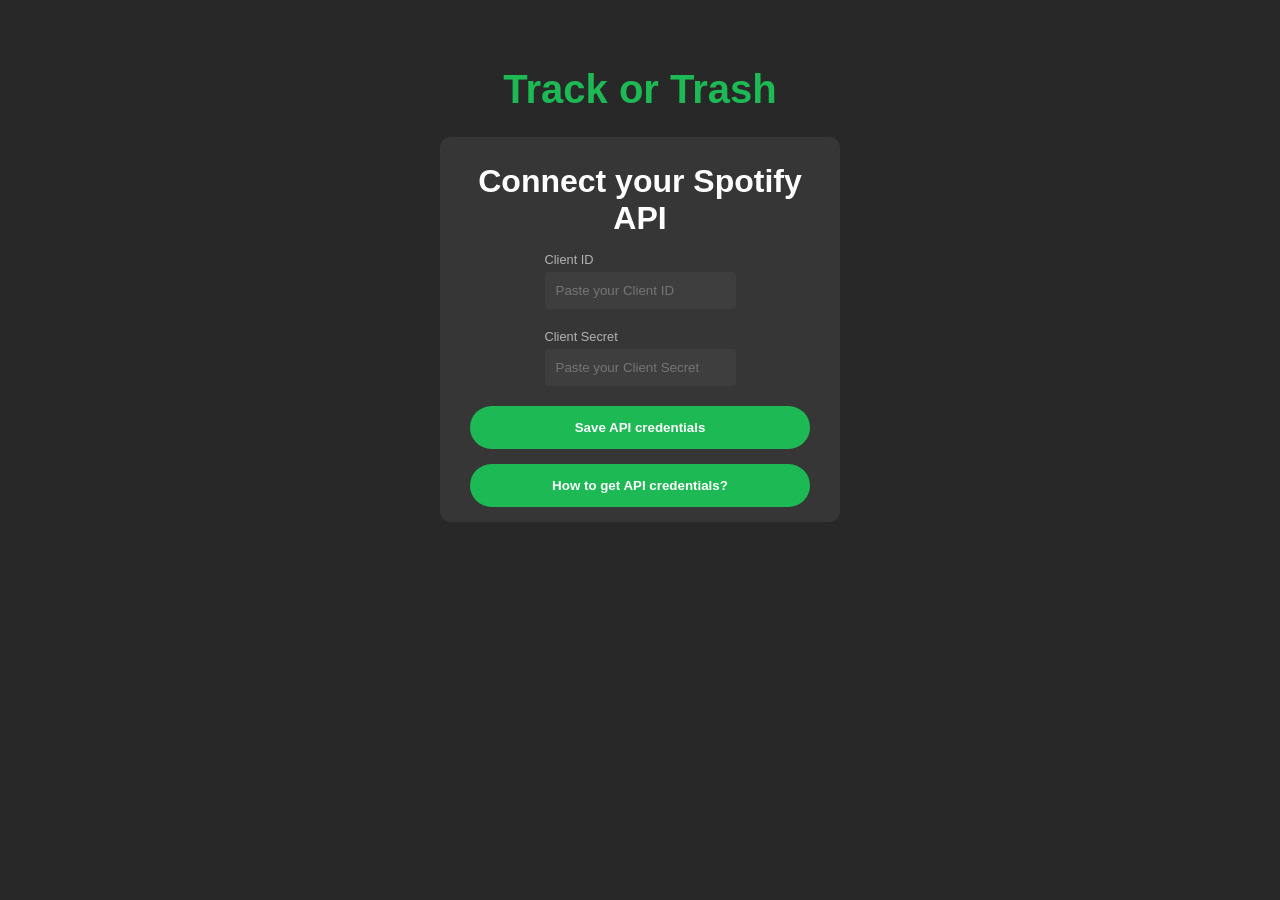
==== index.html @ 5759db15 "UI improvements for playlists" ====
<!DOCTYPE html>
<html lang="en">
<head>
    <meta charset="UTF-8">
    <meta name="viewport" content="width=device-width, initial-scale=1.0">
    <title>Document</title>
    <link rel="stylesheet" href="style.css">
</head>
<body>
    <button id="logout" class="hidden" onclick="logout()">
        <img src="[data-uri]" alt="Log out">
    </button>
    <button id="stop" class="hidden" onclick="stopSorting()">
        <img src="[data-uri]" alt="Quit">
    </button>
    <header>
        <h1>Track or Trash</h1>
    </header>
    <!-- Input fields -->
    <main id="setup">
        <div class="card">
            <h2>Connect your Spotify API</h2>
            <div class="input-group">
                <label>Client ID</label>
                <input type="text" id="client-id" placeholder="Paste your Client ID">
            </div>
            <div class="input-group">
                <label>Client Secret</label>
                <input type="password" id="client-secret" placeholder="Paste your Client Secret">
            </div>
            <button onclick="SaveKeys()">Save API credentials</button>
            <button onclick="openTutorial()">How to get API credentials?</button>
        </div>

    </main>
    <div id="toast" class="toast hidden"></div>
    <section id="dashboard" class="hidden">
        <div class="card track-card">
            <img id="track-art" src="https://placehold.co/250?text=Loading..." alt="Album Art">
            <div class="track-info">
                <h2 id="track-title">Loading Song..</h2>
                <h3 id="track-artist">Artist Name</h3>
            </div>
        </div>
        <div class="action-buttons">
            <button id="trash" onclick="Trash()">
                <img src="[data-uri]" alt="Trash">
            </button>
            <button id="track" onclick="Track()">
                <img src="[data-uri]" alt="Track">
            </button>
        </div>
    </section>
    <section id ="home" class="hidden">
        <header>
            <h3>Select a playlist to start</h3>
        </header>
        <div id="menu-container" class="menu-grid">

        </div>
    </section>
    <script src="https://sdk.scdn.co/spotify-player.js"></script>
    <script src="app.js"></script>
</body>
</html>
---- style.css ----
body {
    background-color: #282828;
    color: #FFFFFF;
    font-family: 'Arial', sans-serif;
    margin: 0;
    padding: 40px 40px;

    display: flex;
    flex-direction: column;
    align-items: center;
}
p {
    text-align: center;
}
h1 {
    color: #1DB954;
    text-align: center;
    font-size: 2.5rem;
    font-weight: bold;
    margin-bottom: 5px;
}

h2 {
    color: white;
    text-align: center;
    font-size: 2rem;
    font-weight: bold;
    margin-bottom: 15px;
    padding-left: 18px;
    padding-right: 18px;
}

h3 {
    color: white;
    text-align: center;
    font-size: 1.5rem;
    font-weight: bold;
    margin-bottom: 5px;
}

.card{
    background-color: #363636;
    color: #ffffff;
    border-radius: 10px;
    margin: 20px 0;
    box-sizing: border-box;
    width: 100%;
    max-width: 400px;

    display: flex;
    flex-direction: column;
    align-items: center; 
}

.input-group{
    margin-bottom: 20px;
}

.input-group label {
    display: block;
    color: #B3B3B3;
    margin-bottom: 5px;
    font-size: 0.8rem;
}

.input-group input {
    width: 100%;
    padding: 10px;
    background-color: #3E3E3E;
    border: 1px solid transparent;
    border-radius: 4px;
    color: #FFFFFF;
    box-sizing: border-box;
}

.action-buttons button, 
#trash, 
#track {
    background: none !important;
    background-color: transparent !important;
    border: none !important;
    outline: none !important;
    padding: 0 !important;
    width: auto !important;
    height: auto !important;
    margin: 0 !important;
    cursor: pointer;
    box-shadow: none !important;
    appearance: none !important;
    -webkit-appearance: none !important;
} /* written by ai */

.card button {
    background-color: #1DB954;
    color: #FFFFFF;
    border: none;
    border-radius: 40px;
    padding: 14px;
    font-weight: bold;
    width: 85%;
    cursor: pointer;
    margin-bottom: 15px;
}

button.hover {
    background-color: #5A5B5C;
}

.hidden {
    display: none !important;
}

.menu-grid {
    display: grid;
    grid-template-columns: repeat(auto-fill, minmax(220px, 1fr));
    gap: 20px;
    padding: 20px;
    max-width: 800px;
    margin: 0 auto;
}

.menu-card {
    background-color: #282828;
    color: white;
    border: 1px solid #363636;
    border-radius: 10px;
    padding: 20px;
    text-align: center;
    cursor: pointer;
    transition: transform 0.2s, background-color 0.2s;
    box-shadow: 0 4px 10px rgba(0, 0, 0, 0.3);
}
.menu-card:hover {
    background-color: #181818;
    transform: scale(1.05);
}

.card-art {
    width: 100%;
    aspect-ratio: 1/1;
    object-fit: cover;
    border-radius: 6px;
    margin-bottom: 15px;
}

.card-art-placeholder {
    width: 100%;
    aspect-ratio: 1/1;
    background: linear-gradient(135deg, #ff85f7, #ff5757);
    font-size: 3.5rem;
    display: flex;
    align-items: center;
    justify-content: center;
    border-radius: 6px;
    margin-bottom: 15px;
}

.card-info h3 {
    margin: 0 0 8px 0;
    font-size: 1.2rem;
}

.card-info h2 {
    font-size: 1.5rem;
}

.card-info p {
    margin: 0;
    color: white;
    font-size: 0.9rem;
}

#logout {
    position: absolute;
    top: 20px;
    right: 20px;
    width: auto;
    padding: 8px 16px;
    background-color: #333333;
    font-size: 0.85rem;
    border: 1px solid #555555;
    z-index: 1000;
}

#stop {
    position: absolute;
    top: 20px;
    right: 130px;
    width: auto;
    padding: 8px 16px;
    background-color: #333333;
    font-size: 0.85rem;
    border: 1px solid #555555;
    z-index: 1000
}

#logout:hover {
    background-color: #cc0000;
    border: 1px solid #FFFFFF;
}

#stop:hover {
    background-color: #cc0000;
    border: 1px solid white;
}

#track-art {
    width: 100%;
    margin-top: 15px;
    margin-right: 15px;
    margin-left: 15px;
    max-width: 290px;
    aspect-ratio: 1/1;
    object-fit: cover;
    box-shadow: 0 4px 15px rgba(0, 0, 0, 0.5);
}

.toast {
    position: fixed;
    top: 20px;
    left: 20px;
    padding: 12px 24px;
    border-radius: 6px;
    color: white;
    font-weight: bold;
    z-index: 1000;
    animation: slideIn 0.5s ease;
}

.toast.success {
    background-color: rgb(126, 210, 169)
}

.toast.error {
    background-color: rgb(179, 104, 104)
}

.toast.hidden {
    opacity: 0;
    pointer-events: none;
}

@keyframes slideIn {
    from {
        opacity: 0;
        transform: translateY(-20px);
    }
    to {
        opacity: 1;
        transform: translateY(0);
    }
}

@keyframes swipeLeft {
    to {
        transform: translateX(-150%) rotate(-20deg);
        opacity: 0;
    }
}

@keyframes swipeRight {
    to {
        transform: translateX(150%) rotate(20deg);
        opacity: 0;
    }
}

.swipe-left {
    animation: swipeLeft 0.4s ease forwards;
    box-shadow: 0 0 40px rgba(241, 96, 96, 0.8)
}

.swipe-right {
    animation: swipeRight 0.4s ease forwards;
    box-shadow: 0 0 40px rgba(125, 241, 96, 0.8)
}

.track-card {
    transition: box-shadow 0.1s ease;
    height: 460px;
    width: 320px;
    min-width: 0;
}

@media (max-width: 480px) {
    body {
        padding: 20px 15px;
    }

    #logout {
        top: 10px;
        right: 10px;
        font-size: 0.75rem;
        padding: 6px 10px;
    }

    #stop {
        top: 10px;
        right: 90px;
        font-size: 0.75rem;
        padding: 6px 10px;
    }

    h1 {
        font-size: 1.8rem;
        margin-top: 40px;
    }

    .card {
        width: 100%;
        box-sizing: border-box;
    }

    .menu-grid {
        grid-template-columns: 1fr 1fr;
        padding: 10px;
        gap: 10px;
    }

#trash img:hover {
    background-color: #422;
    transform: scale(1.1);
}
#track img:hover {
    background-color: #1e4a27;
    transform: scale(1.1);
}
.action-buttons button:active img {
    transform: scale(0.9);
}
}
.track-info {
    width: 100%;
    max-width: 100%;
    padding-left: 15px;
    padding-right: 15px;
    box-sizing: border-box;
    text-align: center;
    overflow: hidden; 
}

    .action-buttons {
        display: flex;
        align-items: center;
        justify-content: center;
        gap: 40px;
        margin-top: 20px;
        width: 100%;
    }

    .action-buttons button {
        background: none !important;
        border: none !important;
        padding: 0 !important;
        width: auto !important;
        margin: 0 !important;
        cursor: pointer;
        outline: none;
        transition: transform 0.2s ease;
    }

    .action-buttons button img {
        width: 85px !important;
        height: 85px !important;
        border-radius: 50%;
        background-color: #333333;
        padding: 14px;
        box-sizing: border-box;
        box-shadow: 0 4px 10px rgba(0, 0, 0, 0.4);
        transform: background-color 0.2s ease, transform 0.1s ease;
    }

#track-title {
    box-sizing: border-box;
    max-width: 100%;
    width: 100%;
    display: block;
    overflow: hidden;
    text-overflow: ellipsis;
    text-align: center; 
    margin-top: 10px; 
    display: -webkit-box;
    -webkit-line-clamp: 2;
    -webkit-box-orient: vertical;  
    overflow: hidden;
    text-overflow: ellipsis;
    white-space: normal;
}

#track-artist {
    box-sizing: border-box;
    max-width: 100%;
    display: block;
    width: 100%;
    white-space: nowrap;
    overflow: hidden;
    text-overflow: ellipsis;
    text-align: center;
    margin-top: 5px;
}
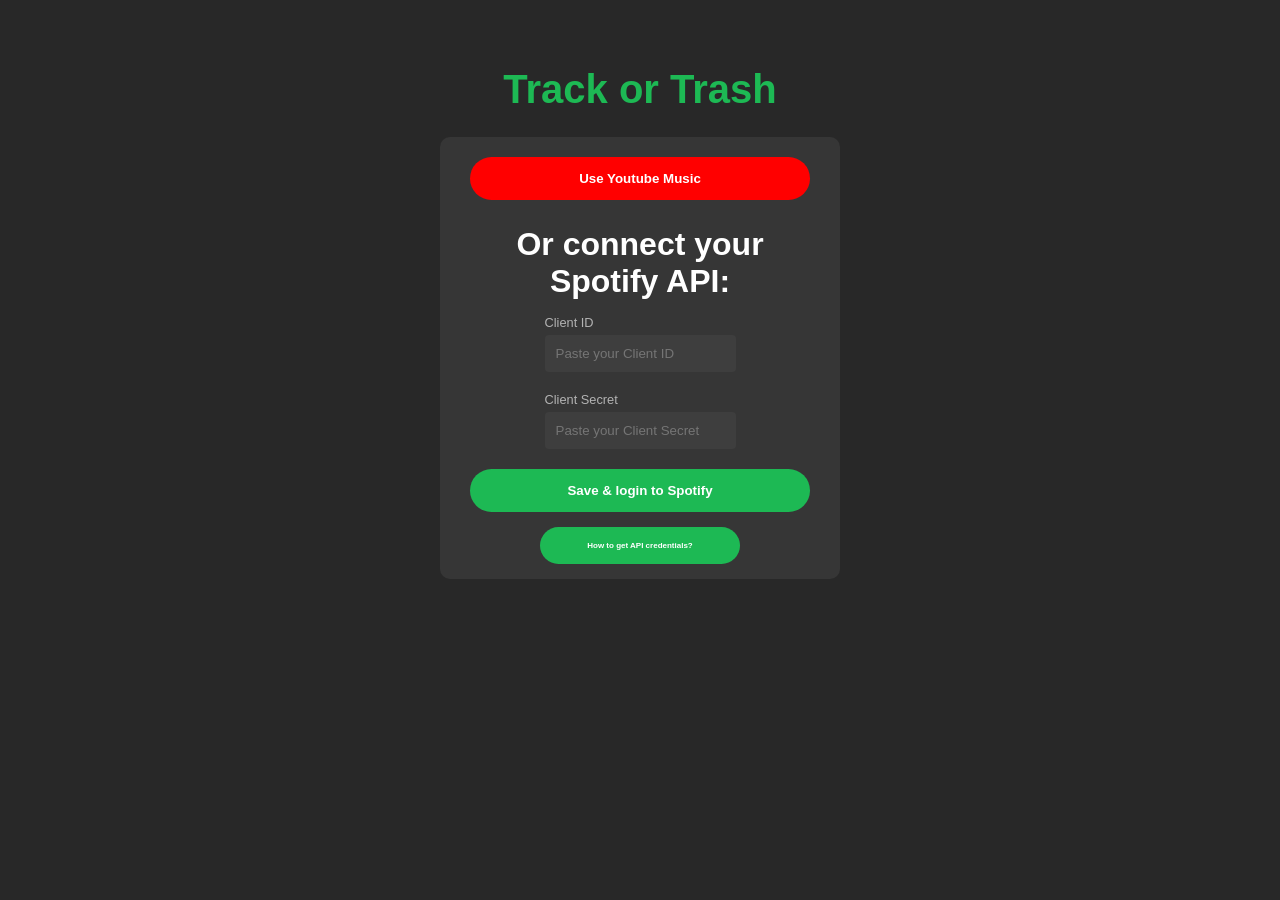
==== commit 3c7d91cd: "Add router.js for switching between youtube and spotify. Switched some code from spotify.js to route" ====
--- a/index.html
+++ b/index.html
@@ -19,7 +19,8 @@
     <!-- Input fields -->
     <main id="setup">
         <div class="card">
-            <h2>Connect your Spotify API</h2>
+            <button id="switchToYoutube" onclick="switchToYoutube()">Use Youtube Music</button>
+            <h2>Or connect your Spotify API:</h2>
             <div class="input-group">
                 <label>Client ID</label>
                 <input type="text" id="client-id" placeholder="Paste your Client ID">
@@ -28,8 +29,8 @@
                 <label>Client Secret</label>
                 <input type="password" id="client-secret" placeholder="Paste your Client Secret">
             </div>
-            <button onclick="SaveKeys()">Save API credentials</button>
-            <button onclick="openTutorial()">How to get API credentials?</button>
+            <button id="save" onclick="SaveKeys()">Save & login to Spotify</button>
+            <button id="howTo" onclick="openTutorial()">How to get API credentials?</button>
         </div>
 
     </main>
@@ -46,10 +47,14 @@
             <button id="trash" onclick="Trash()">
                 <img src="[data-uri]" alt="Trash">
             </button>
+            <button id="love" onclick="Love()">
+                <img src="[data-uri]" alt="Love">
+            </button>
             <button id="track" onclick="Track()">
                 <img src="[data-uri]" alt="Track">
             </button>
         </div>
+        <h3 id="track-counter">0/0</h3>
     </section>
     <section id ="home" class="hidden">
         <header>
@@ -60,6 +65,6 @@
         </div>
     </section>
     <script src="https://sdk.scdn.co/spotify-player.js"></script>
-    <script src="app.js"></script>
+    <script src="router.js"></script>
 </body>
 </html>
--- a/style.css
+++ b/style.css
@@ -75,7 +75,8 @@
 
 .action-buttons button, 
 #trash, 
-#track {
+#track,
+#love {
     background: none !important;
     background-color: transparent !important;
     border: none !important;
@@ -265,6 +266,18 @@
     }
 }
 
+@keyframes swipeUp {
+    to {
+        transform: translateY(-150%);
+        opacity: 0;
+    }
+}
+
+.swipe-up {
+    animation: swipeUp 0.6s ease forwards;
+    box-shadow: 0 0 40px rgba(98, 158, 193, 0.8)
+}
+
 .swipe-left {
     animation: swipeLeft 0.4s ease forwards;
     box-shadow: 0 0 40px rgba(241, 96, 96, 0.8)
@@ -281,24 +294,34 @@
     width: 320px;
     min-width: 0;
 }
-
+#switchToYoutube {
+    margin-top: 20px;
+    margin-bottom: 0px !important;
+    background-color: #FF0000 !important;
+}
+#howTo {
+    width: 50% !important;
+    height: 1% !important;
+    font-size: 0.5rem;
+}
 @media (max-width: 480px) {
     body {
         padding: 20px 15px;
     }
 
-    #logout {
-        top: 10px;
-        right: 10px;
-        font-size: 0.75rem;
-        padding: 6px 10px;
-    }
-
-    #stop {
-        top: 10px;
-        right: 90px;
-        font-size: 0.75rem;
-        padding: 6px 10px;
+    #logout, #stop {
+        position: absolute;
+        top: 20px;
+        background: none !important;
+        border: none !important;
+        padding: 0 !important;
+        cursor: pointer;
+    }
+    #logout { right: 20px; }
+    #stop { right: 70px; }
+    #logout svg, #stop svg {
+        width: 40px !important;
+        height: 40px !important;
     }
 
     h1 {
@@ -343,7 +366,7 @@
         display: flex;
         align-items: center;
         justify-content: center;
-        gap: 40px;
+        gap: 25px;
         margin-top: 20px;
         width: 100%;
     }
@@ -397,4 +420,19 @@
     text-overflow: ellipsis;
     text-align: center;
     margin-top: 5px;
-}+}
+
+    #logout, #stop {
+        position: absolute;
+        top: 20px;
+        background: none !important;
+        border: none !important;
+        padding: 0 !important;
+        cursor: pointer;
+    }
+    #logout { right: 20px; }
+    #stop { right: 70px; }
+    #logout svg, #stop svg {
+        width: 80px !important;
+        height: 80px !important;
+    }
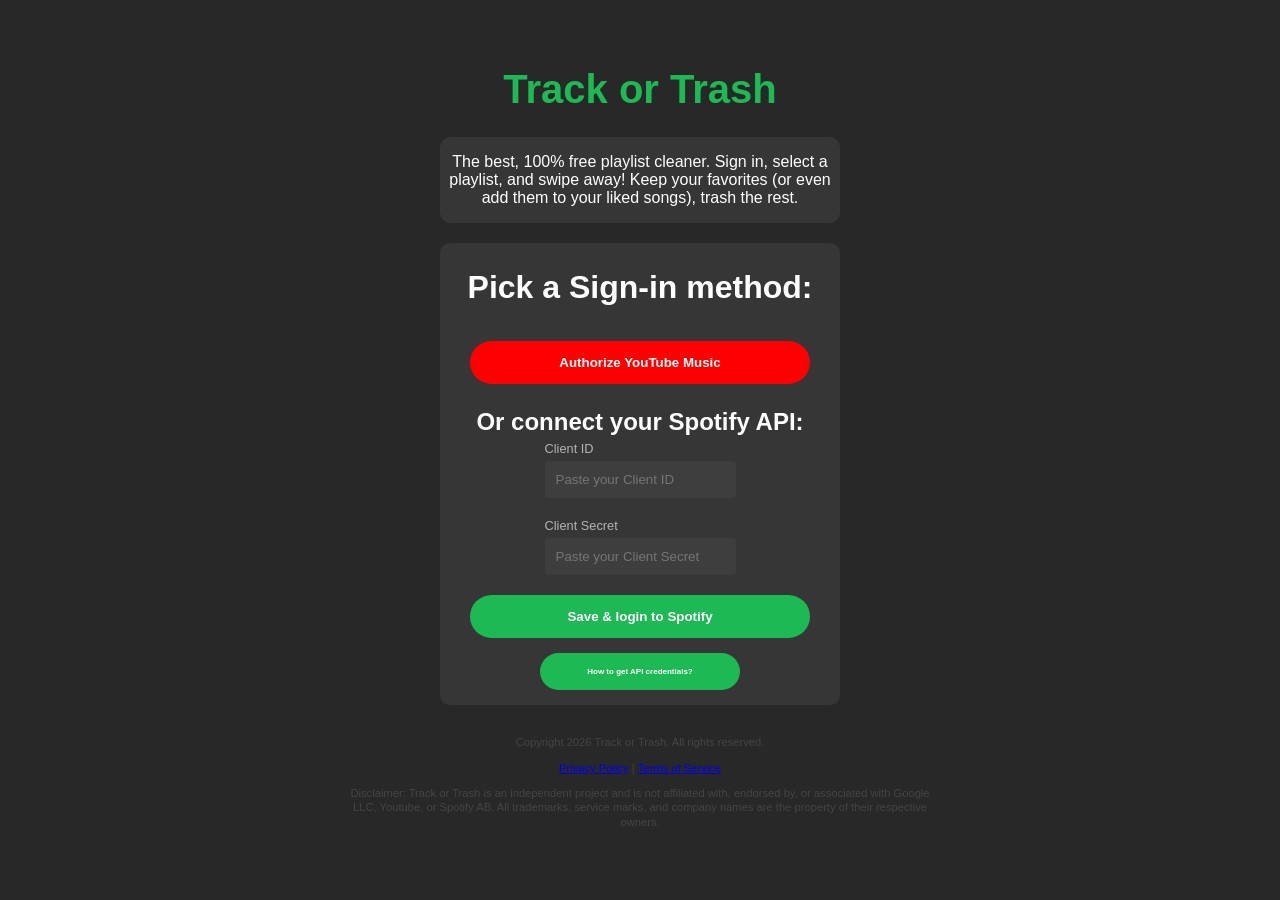
==== commit ae8087b9: "Small UI improvements, plus legal disclaimers" ====
--- a/index.html
+++ b/index.html
@@ -19,8 +19,12 @@
     <!-- Input fields -->
     <main id="setup">
         <div class="card">
-            <button id="switchToYoutube" onclick="switchToYoutube()">Use Youtube Music</button>
-            <h2>Or connect your Spotify API:</h2>
+            <p>The best, 100% free playlist cleaner. Sign in, select a playlist, and swipe away! Keep your favorites (or even add them to your liked songs), trash the rest.</p>
+        </div>
+        <div class="card">
+            <h2>Pick a Sign-in method:</h3>
+            <button id="switchToYoutube" onclick="switchToYoutube()">Authorize YouTube Music</button>
+            <h3>Or connect your Spotify API:</h3>
             <div class="input-group">
                 <label>Client ID</label>
                 <input type="text" id="client-id" placeholder="Paste your Client ID">
@@ -43,6 +47,13 @@
                 <h3 id="track-artist">Artist Name</h3>
             </div>
         </div>
+        <iframe id="yt-preview-player"
+                width="0"
+                height="0"
+                src=""
+                frameborder="0"
+                allow="autoplay; encrypted-media">
+        </iframe>
         <div class="action-buttons">
             <button id="trash" onclick="Trash()">
                 <img src="[data-uri]" alt="Trash">
@@ -64,6 +75,17 @@
 
         </div>
     </section>
+    <footer class="app-footer">
+        <div class="footer-cont">
+            <p class="disclaimer">Copyright 2026 Track or Trash. All rights reserved.</p>
+            <div class="disclaimer">
+                <a href="http://docs.trackortrash.me/privacy" target="_blank" rel="noopener">Privacy Policy</a>
+                <span class="divider">|</span>
+                <a href="http://docs.trackortrash.me/tos" target="_blank" rel="noopener">Terms of Service</a>
+                <p class="disclaimer">Disclaimer: Track or Trash is an independent project and is not affiliated with, endorsed by, or associated with Google LLC, Youtube, or Spotify AB. All trademarks, service marks, and company names are the property of their respective owners.</p>
+            </div>
+        </div>
+    </footer>
     <script src="https://sdk.scdn.co/spotify-player.js"></script>
     <script src="router.js"></script>
 </body>
--- a/style.css
+++ b/style.css
@@ -435,4 +435,13 @@
     #logout svg, #stop svg {
         width: 80px !important;
         height: 80px !important;
-    }+    }
+
+    .disclaimer {
+    font-size: 0.7rem;
+    color: #444; /* Heel donkergrijs, zodat het niet afleidt */
+    text-align: center;
+    max-width: 600px;
+    margin-top: 10px;
+    line-height: 1.3;
+}
